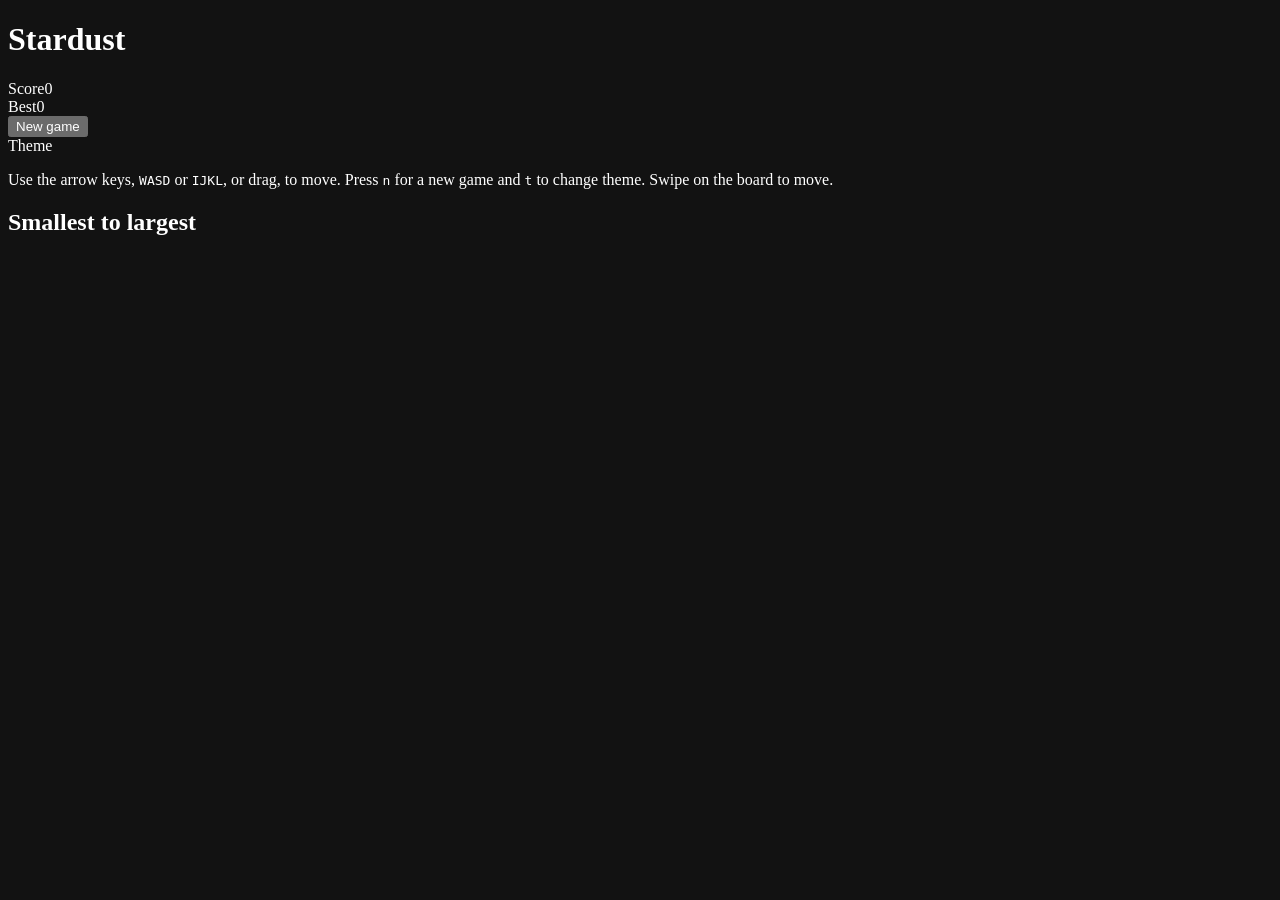
==== web/index.template.html @ cffaf2c6 "Stop browsers mixing old web code with a new game file The custom domain lets browsers cache .js and" ====
<!doctype html>
<html lang="en">
<head>
  <meta charset="utf-8">
  <meta name="viewport" content="width=device-width, initial-scale=1, viewport-fit=cover">
  <meta name="color-scheme" content="dark">
  <meta name="theme-color" content="#0b0d17">
  <meta name="description" content="Merge cosmic matter on a 4x4 grid, from Dust up to a Universe.">
  <title>Stardust</title>
  <link rel="icon" href="data:image/svg+xml,<svg xmlns='http://www.w3.org/2000/svg' viewBox='0 0 100 100'><text y='.9em' font-size='90'>✨</text></svg>">
  <link rel="stylesheet" href="style.css?v=__VERSION__">
  <script type="module" src="app.js?v=__VERSION__"></script>
</head>
<body>
  <main class="app">
    <header class="top">
      <h1>Stardust</h1>
      <div class="stats">
        <div class="stat"><span>Score</span><output id="score">0</output></div>
        <div class="stat"><span>Best</span><output id="best">0</output></div>
      </div>
      <button id="new-game" type="button">New game</button>
    </header>

    <section id="board" class="board" aria-label="Game board" aria-describedby="help">
      <div class="layer cells" aria-hidden="true"></div>
      <div id="tiles" class="layer"></div>
      <div id="overlay" class="overlay" hidden>
        <h2 id="overlay-title"></h2>
        <p id="overlay-score"></p>
        <div class="overlay-actions">
          <button id="keep-going" type="button">Keep going</button>
          <button id="play-again" type="button">New game</button>
        </div>
      </div>
    </section>

    <div id="theme" class="theme">
      <div class="theme-row" role="group" aria-labelledby="theme-label">
        <span id="theme-label" class="theme-label">Theme</span>
        <div id="theme-buttons" class="theme-buttons"></div>
      </div>
      <p id="theme-note" class="theme-note" hidden>Themes can be changed before the first move or when the game ends.</p>
    </div>

    <p id="help" class="help">
      <span class="key-help">Use the arrow keys, <kbd>WASD</kbd> or <kbd>IJKL</kbd>, or drag, to move. Press <kbd>n</kbd> for a new game and <kbd>t</kbd> to change theme.</span>
      <span class="touch-help">Swipe on the board to move.</span>
    </p>

    <aside class="tiers">
      <h2>Smallest to largest</h2>
      <ol id="tier-list"></ol>
    </aside>

    <div id="status" class="visually-hidden" role="status"></div>
  </main>
  <noscript><p class="fatal">Stardust needs JavaScript and WebAssembly to run.</p></noscript>
</body>
</html>
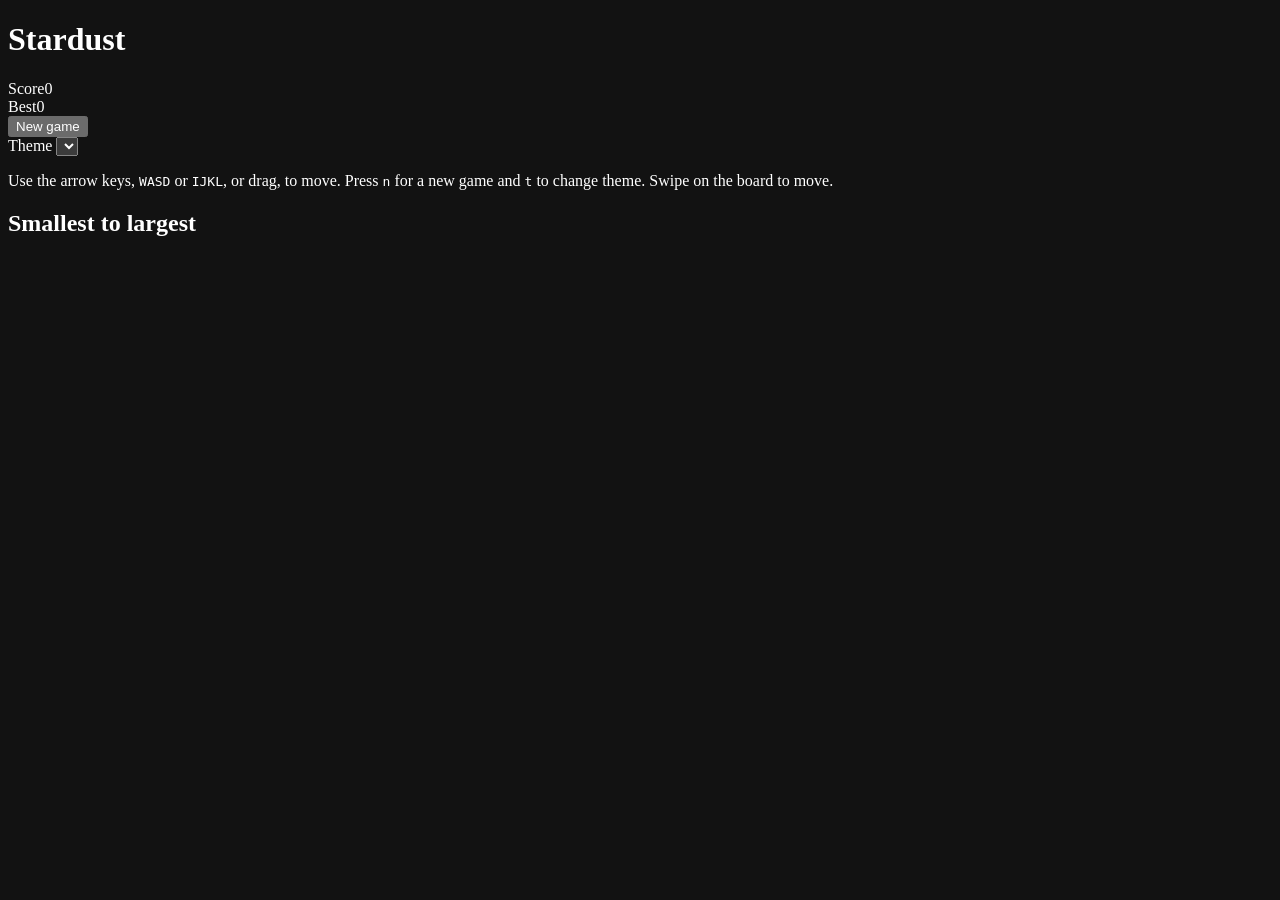
==== commit 0e9e3f24: "Make tiles really slide and soften the end of the game Tiles were jumping to their destination becau" ====
--- a/web/index.template.html
+++ b/web/index.template.html
@@ -26,19 +26,21 @@
       <div class="layer cells" aria-hidden="true"></div>
       <div id="tiles" class="layer"></div>
       <div id="overlay" class="overlay" hidden>
-        <h2 id="overlay-title"></h2>
-        <p id="overlay-score"></p>
-        <div class="overlay-actions">
-          <button id="keep-going" type="button">Keep going</button>
-          <button id="play-again" type="button">New game</button>
+        <div class="overlay-card">
+          <h2 id="overlay-title"></h2>
+          <p id="overlay-score"></p>
+          <div class="overlay-actions">
+            <button id="keep-going" type="button">Keep going</button>
+            <button id="play-again" type="button">New game</button>
+          </div>
         </div>
       </div>
     </section>
 
     <div id="theme" class="theme">
-      <div class="theme-row" role="group" aria-labelledby="theme-label">
-        <span id="theme-label" class="theme-label">Theme</span>
-        <div id="theme-buttons" class="theme-buttons"></div>
+      <div class="theme-row">
+        <label class="theme-label" for="theme-select">Theme</label>
+        <select id="theme-select" class="theme-select"></select>
       </div>
       <p id="theme-note" class="theme-note" hidden>Themes can be changed before the first move or when the game ends.</p>
     </div>
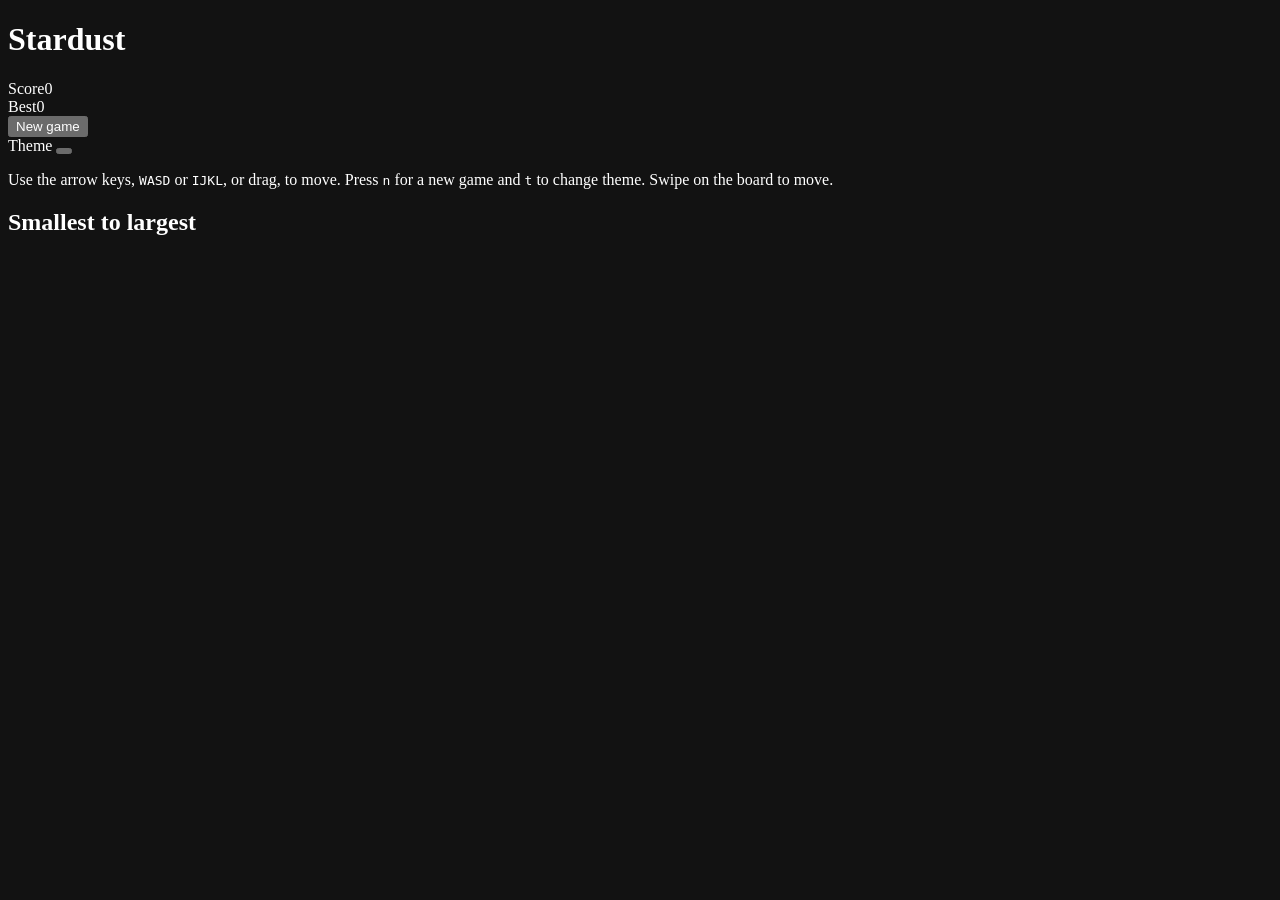
==== commit ac0695d5: "Replace the theme dropdown with a theme wheel The theme control is now a button showing the current " ====
--- a/web/index.template.html
+++ b/web/index.template.html
@@ -5,7 +5,7 @@
   <meta name="viewport" content="width=device-width, initial-scale=1, viewport-fit=cover">
   <meta name="color-scheme" content="dark">
   <meta name="theme-color" content="#0b0d17">
-  <meta name="description" content="Merge cosmic matter on a 4x4 grid, from Dust up to a Universe.">
+  <meta name="description" content="Merge tiles on a 4x4 grid, from an Atom up to a Universe.">
   <title>Stardust</title>
   <link rel="icon" href="data:image/svg+xml,<svg xmlns='http://www.w3.org/2000/svg' viewBox='0 0 100 100'><text y='.9em' font-size='90'>✨</text></svg>">
   <link rel="stylesheet" href="style.css?v=__VERSION__">
@@ -39,11 +39,26 @@
 
     <div id="theme" class="theme">
       <div class="theme-row">
-        <label class="theme-label" for="theme-select">Theme</label>
-        <select id="theme-select" class="theme-select"></select>
+        <span id="theme-label" class="theme-label">Theme</span>
+        <button id="theme-button" class="theme-button" type="button" aria-haspopup="dialog" aria-labelledby="theme-label theme-button-name">
+          <span id="theme-button-picture" class="theme-picture" aria-hidden="true"></span>
+          <span id="theme-button-name"></span>
+        </button>
       </div>
       <p id="theme-note" class="theme-note" hidden>Themes can be changed before the first move or when the game ends.</p>
     </div>
+
+    <dialog id="theme-dialog" class="theme-dialog" aria-labelledby="theme-dialog-title">
+      <h2 id="theme-dialog-title" class="theme-dialog-title">Choose a theme</h2>
+      <div id="theme-wheel" class="theme-wheel">
+        <div class="theme-hub" aria-hidden="true">
+          <strong id="theme-hub-name"></strong>
+          <span id="theme-hub-range"></span>
+          <span id="theme-hub-win"></span>
+        </div>
+      </div>
+      <button id="theme-close" class="theme-close" type="button">Close</button>
+    </dialog>
 
     <p id="help" class="help">
       <span class="key-help">Use the arrow keys, <kbd>WASD</kbd> or <kbd>IJKL</kbd>, or drag, to move. Press <kbd>n</kbd> for a new game and <kbd>t</kbd> to change theme.</span>
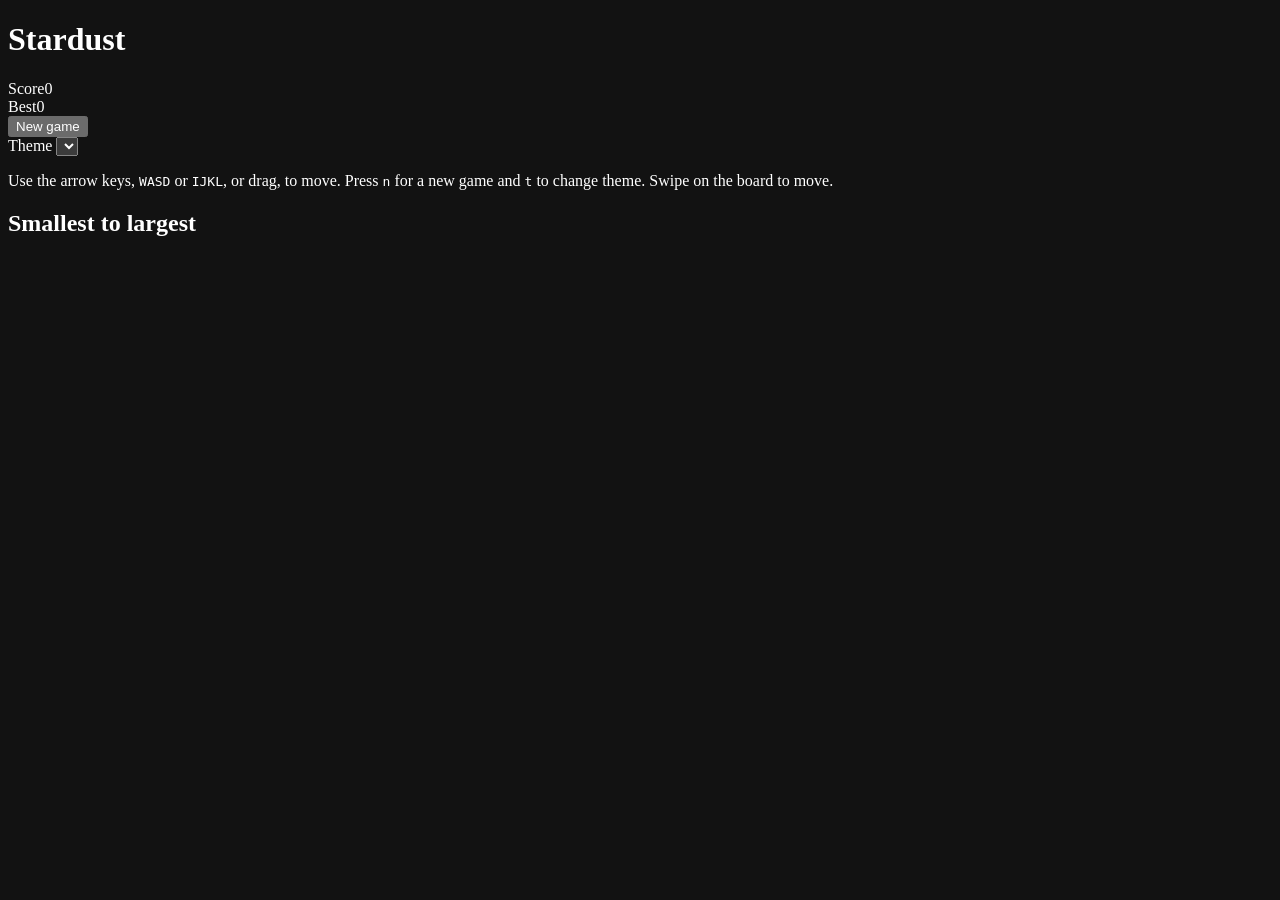
==== commit acaef26a: "Replace the Space theme with Scale Scale goes from tiny to vast, Atom to Universe, each tier much bi" ====
--- a/web/index.template.html
+++ b/web/index.template.html
@@ -39,26 +39,11 @@
 
     <div id="theme" class="theme">
       <div class="theme-row">
-        <span id="theme-label" class="theme-label">Theme</span>
-        <button id="theme-button" class="theme-button" type="button" aria-haspopup="dialog" aria-labelledby="theme-label theme-button-name">
-          <span id="theme-button-picture" class="theme-picture" aria-hidden="true"></span>
-          <span id="theme-button-name"></span>
-        </button>
+        <label class="theme-label" for="theme-select">Theme</label>
+        <select id="theme-select" class="theme-select"></select>
       </div>
       <p id="theme-note" class="theme-note" hidden>Themes can be changed before the first move or when the game ends.</p>
     </div>
-
-    <dialog id="theme-dialog" class="theme-dialog" aria-labelledby="theme-dialog-title">
-      <h2 id="theme-dialog-title" class="theme-dialog-title">Choose a theme</h2>
-      <div id="theme-wheel" class="theme-wheel">
-        <div class="theme-hub" aria-hidden="true">
-          <strong id="theme-hub-name"></strong>
-          <span id="theme-hub-range"></span>
-          <span id="theme-hub-win"></span>
-        </div>
-      </div>
-      <button id="theme-close" class="theme-close" type="button">Close</button>
-    </dialog>
 
     <p id="help" class="help">
       <span class="key-help">Use the arrow keys, <kbd>WASD</kbd> or <kbd>IJKL</kbd>, or drag, to move. Press <kbd>n</kbd> for a new game and <kbd>t</kbd> to change theme.</span>
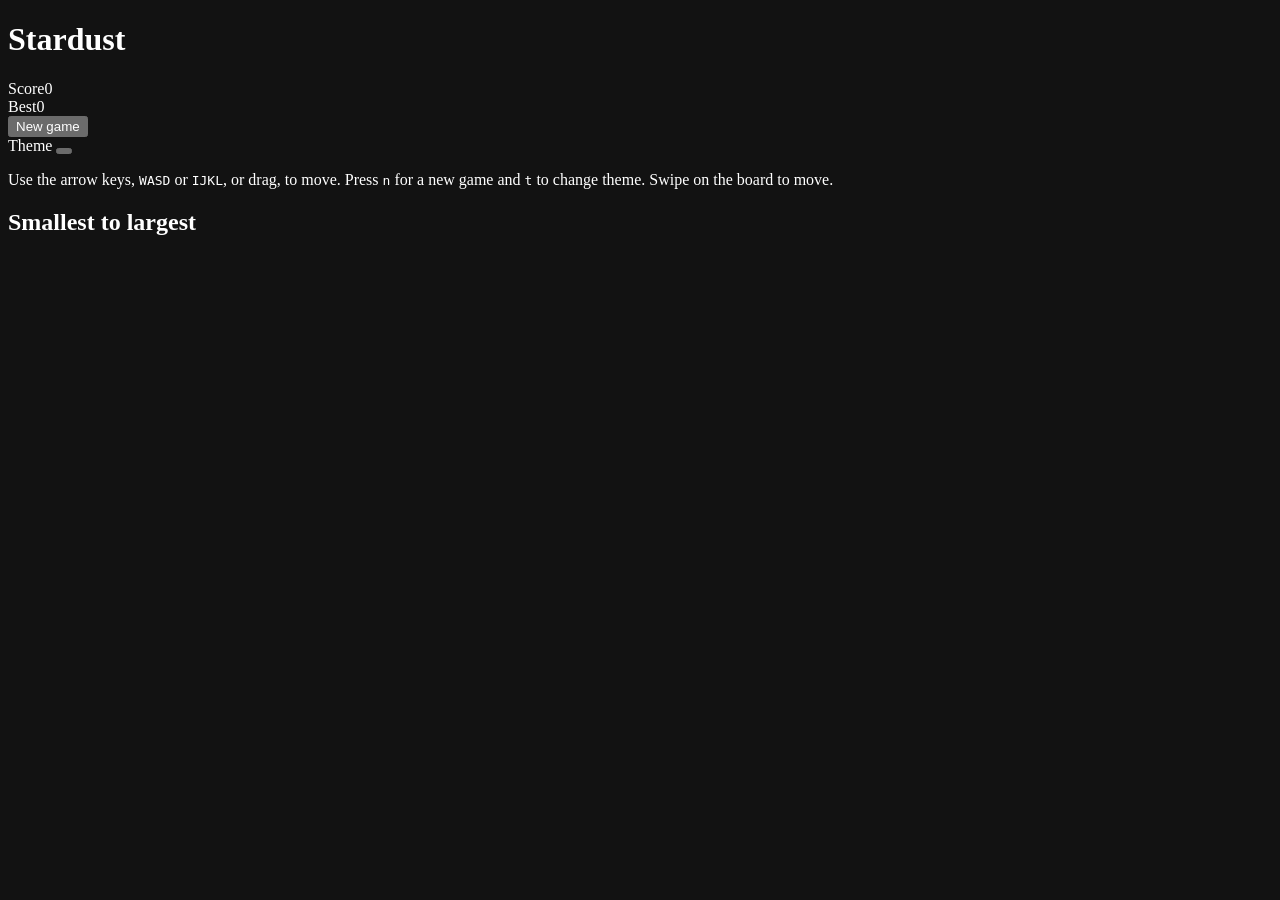
==== commit aca08048: "Replace the theme dropdown with a theme wheel (#23) * Replace the theme dropdown with a theme wheel " ====
--- a/web/index.template.html
+++ b/web/index.template.html
@@ -39,11 +39,26 @@
 
     <div id="theme" class="theme">
       <div class="theme-row">
-        <label class="theme-label" for="theme-select">Theme</label>
-        <select id="theme-select" class="theme-select"></select>
+        <span id="theme-label" class="theme-label">Theme</span>
+        <button id="theme-button" class="theme-button" type="button" aria-haspopup="dialog" aria-labelledby="theme-label theme-button-name">
+          <span id="theme-button-picture" class="theme-picture" aria-hidden="true"></span>
+          <span id="theme-button-name"></span>
+        </button>
       </div>
       <p id="theme-note" class="theme-note" hidden>Themes can be changed before the first move or when the game ends.</p>
     </div>
+
+    <dialog id="theme-dialog" class="theme-dialog" aria-labelledby="theme-dialog-title">
+      <h2 id="theme-dialog-title" class="theme-dialog-title">Choose a theme</h2>
+      <div id="theme-wheel" class="theme-wheel">
+        <div class="theme-hub" aria-hidden="true">
+          <strong id="theme-hub-name"></strong>
+          <span id="theme-hub-range"></span>
+          <span id="theme-hub-win"></span>
+        </div>
+      </div>
+      <button id="theme-close" class="theme-close" type="button">Close</button>
+    </dialog>
 
     <p id="help" class="help">
       <span class="key-help">Use the arrow keys, <kbd>WASD</kbd> or <kbd>IJKL</kbd>, or drag, to move. Press <kbd>n</kbd> for a new game and <kbd>t</kbd> to change theme.</span>
